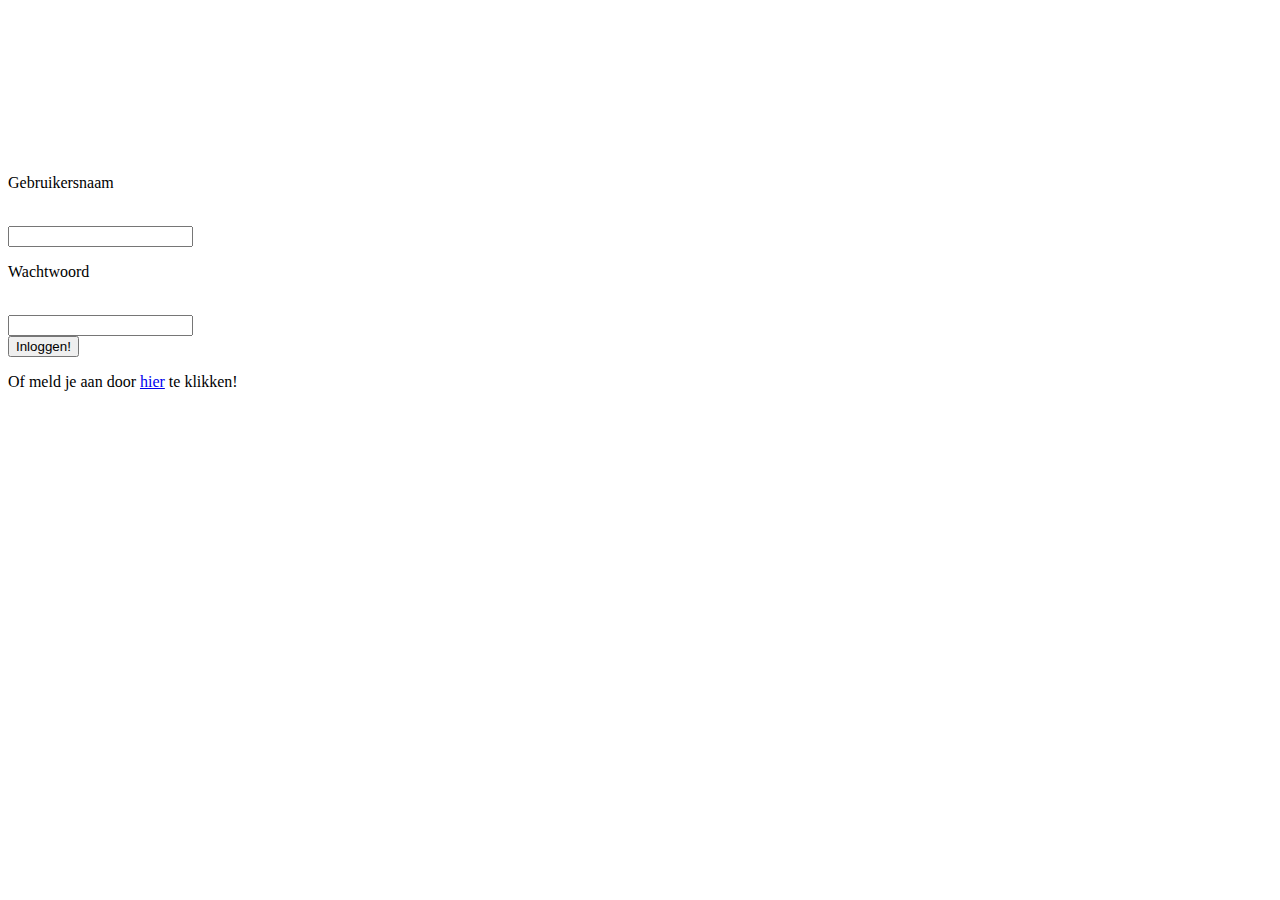
==== Acomic/index.html @ 2fd52f3a "Added sign in/up" ====
<html>
    <head>
    <link rel="stylesheet" href="style/inlog.css">
    <script src="js/canvas.js"></script>
    </head>
    <body>
        <canvas id="c"></canvas>
        <div id="container">
        <form id="inlog" action = "inlog/logincheck.php" method="POST">
           <p> Gebruikersnaam</p><br>
            <input type = "text" name = "user"><br>
           <p> Wachtwoord</p><br>
            <input type ="password" name = "pass"><br>
            <input type ="submit" value = "Inloggen!">
        </form>
        <p>Of meld je aan door <a href="inlog/signup.html">hier</a> te klikken!</p>
    </div>
    </body>
</html>
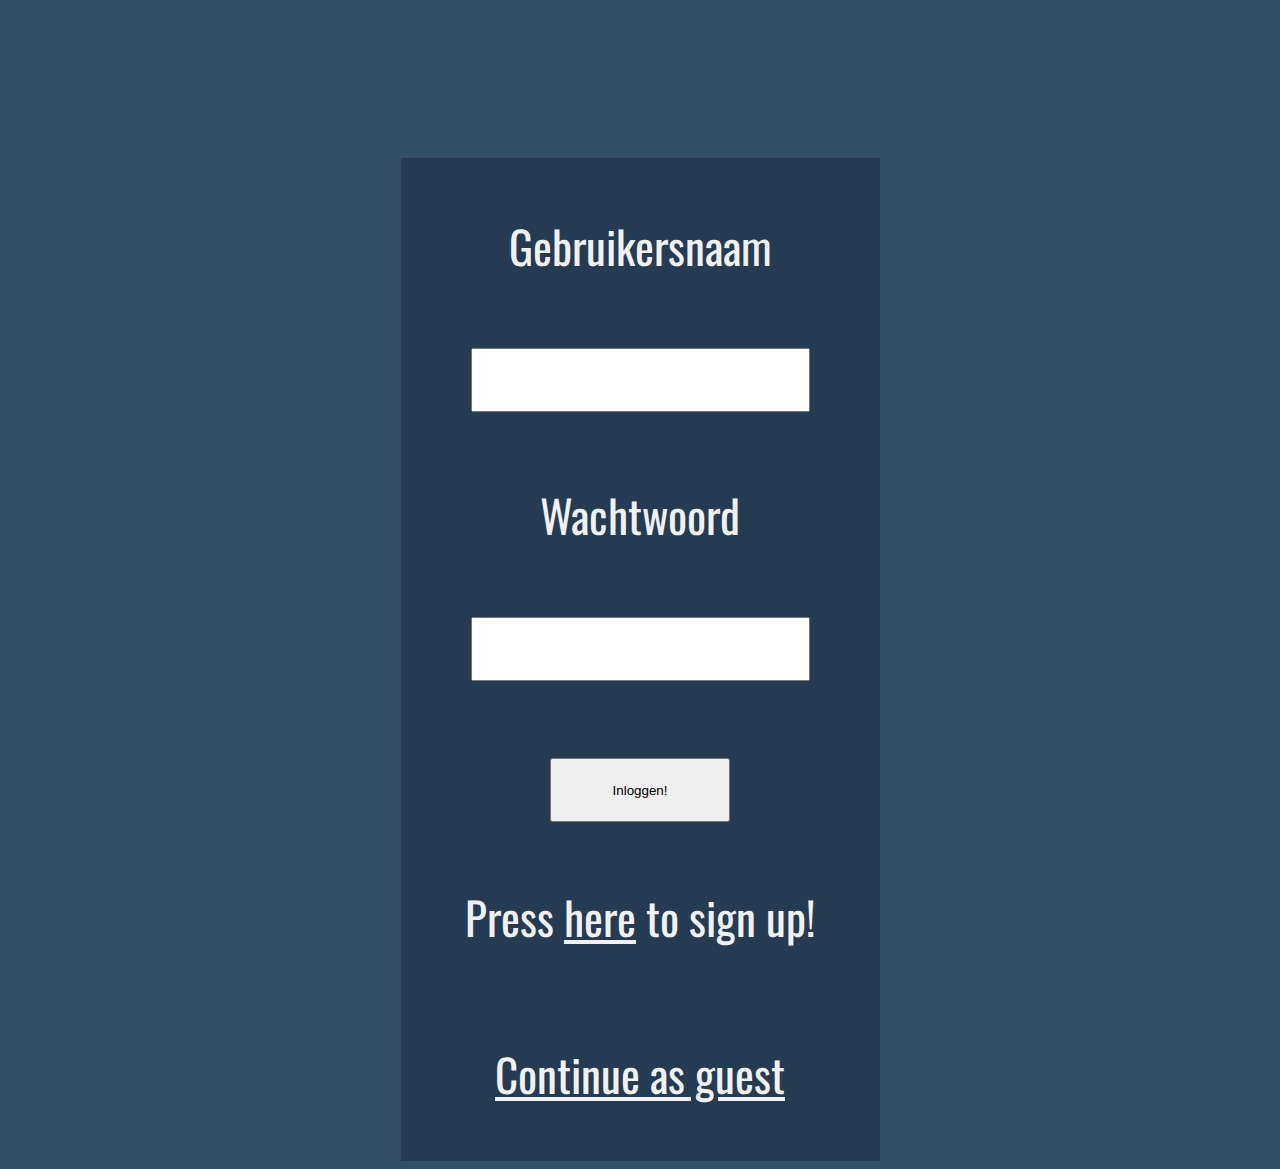
==== commit 6a1a2916: "Started location function" ====
--- a/Acomic/index.html
+++ b/Acomic/index.html
@@ -1,6 +1,6 @@
 <html>
     <head>
-    <link rel="stylesheet" href="style/inlog.css">
+        <link rel="stylesheet" href="style/system.css">
     <script src="js/canvas.js"></script>
     </head>
     <body>
@@ -11,9 +11,10 @@
             <input type = "text" name = "user"><br>
            <p> Wachtwoord</p><br>
             <input type ="password" name = "pass"><br>
-            <input type ="submit" value = "Inloggen!">
+            <input class="submit" type ="submit" value = "Inloggen!">
         </form>
-        <p>Of meld je aan door <a href="inlog/signup.html">hier</a> te klikken!</p>
+        <p>Press <a href="inlog/signup.html">here</a> to sign up!</p>
+        <p> <a href="main.php"> Continue as guest</a></p>
     </div>
     </body>
 </html>--- a/Acomic/style/system.css
+++ b/Acomic/style/system.css
@@ -0,0 +1,47 @@
+@import url("https://fonts.googleapis.com/css2?family=Oswald:wght@300&display=swap");
+
+body{
+    background-color: #334E68;
+    color: #f1f1f1;
+    font-family: "Oswald", sans-serif;
+}
+
+a{
+    color: #f1f1f1;
+}
+
+
+
+#container{
+    display: flex;
+    flex-direction: column;
+    justify-content: center;
+    align-items: center;
+    background-color: #243B53;
+    width: 461px;
+    height: auto;
+    margin: 0 auto;
+    padding: 9px;
+}
+
+#inlog{
+    display: flex;
+    flex-direction: column;
+    justify-content: center;
+    align-items: center;
+}
+
+input{
+    width: 339px;
+    height: 64px;
+}
+
+.submit{
+    width: 180px;
+    margin-top: 53px;
+   
+}
+
+p{
+    font-size: 45px;
+}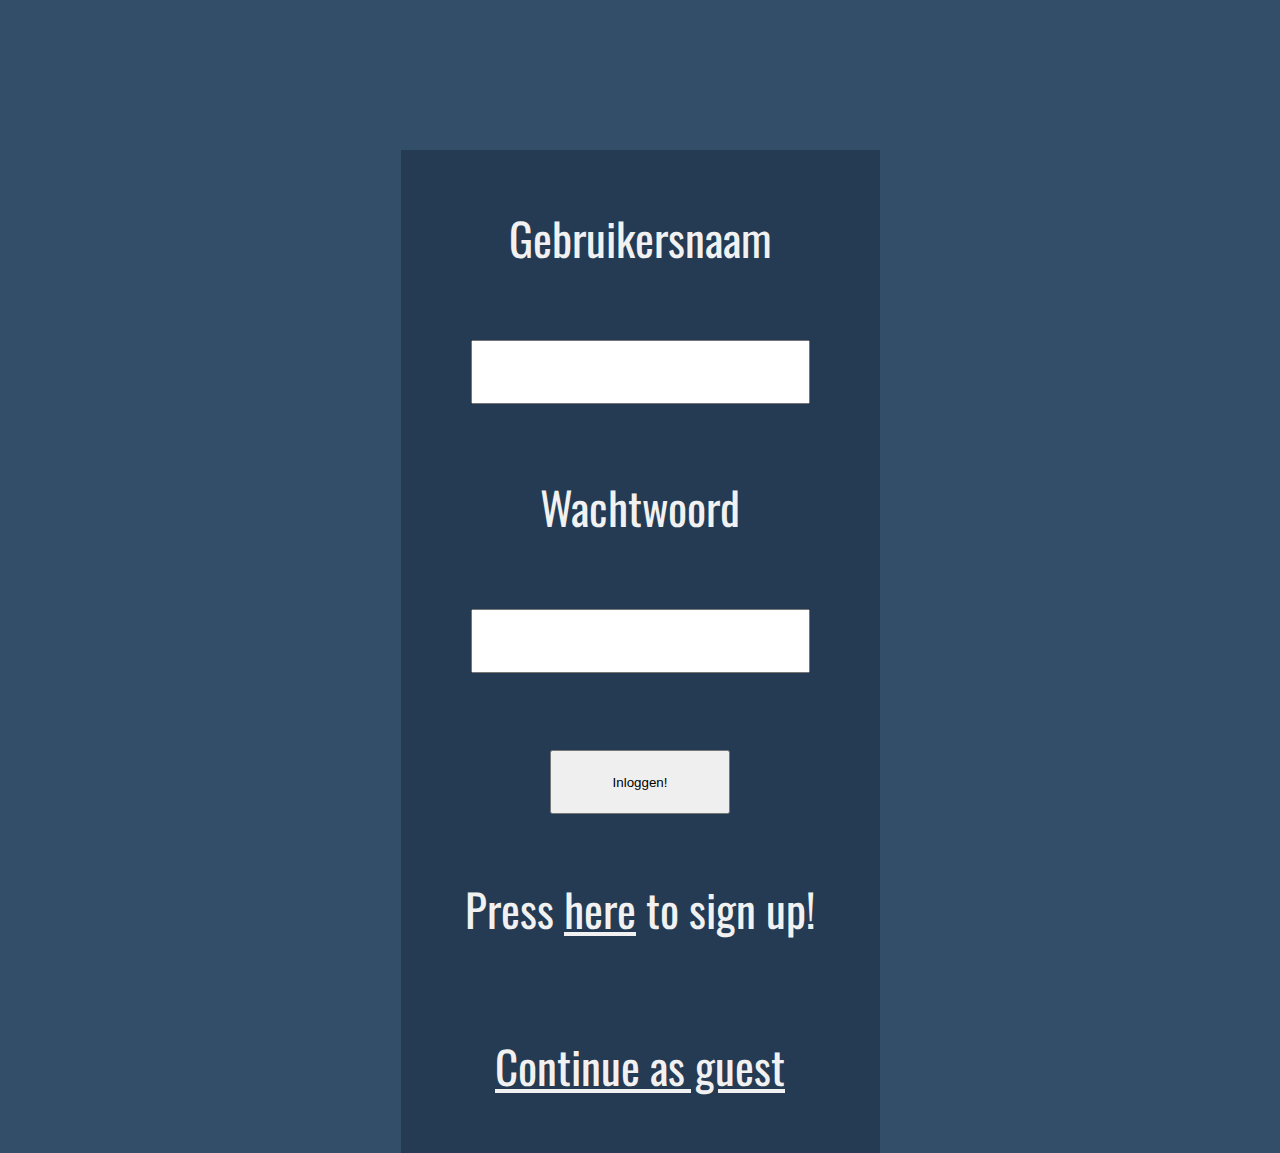
==== commit b6fadc6f: "Working on pf image" ====
--- a/Acomic/index.html
+++ b/Acomic/index.html
@@ -15,6 +15,7 @@
         </form>
         <p>Press <a href="inlog/signup.html">here</a> to sign up!</p>
         <p> <a href="main.php"> Continue as guest</a></p>
+       
     </div>
     </body>
 </html>--- a/Acomic/style/system.css
+++ b/Acomic/style/system.css
@@ -4,6 +4,8 @@
     background-color: #334E68;
     color: #f1f1f1;
     font-family: "Oswald", sans-serif;
+    margin: 0;
+    padding: 0;
 }
 
 a{
@@ -22,6 +24,7 @@
     height: auto;
     margin: 0 auto;
     padding: 9px;
+   
 }
 
 #inlog{
